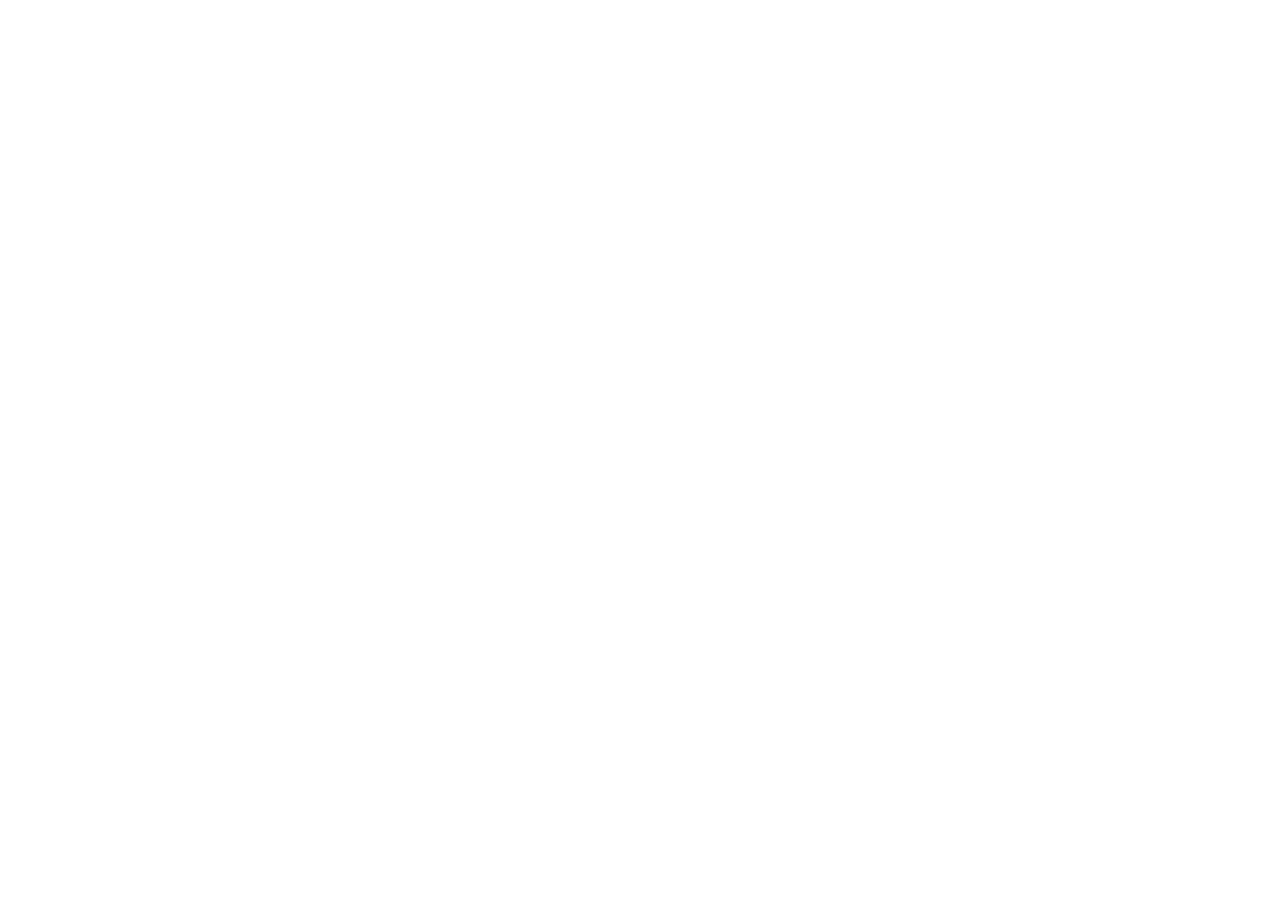
==== darkmode-js-toggle/index.html @ 079fb22a "Crete files w boilerplate for darkmode js toggle" ====
<!DOCTYPE html>
<html lang="en">
<head>
  <meta charset="UTF-8">
  <meta http-equiv="X-UA-Compatible" content="IE=edge">
  <meta name="viewport" content="width=device-width, initial-scale=1.0">
  <title>Dark Mode - JS toggle</title>
</head>

<body>

</body>
</html>
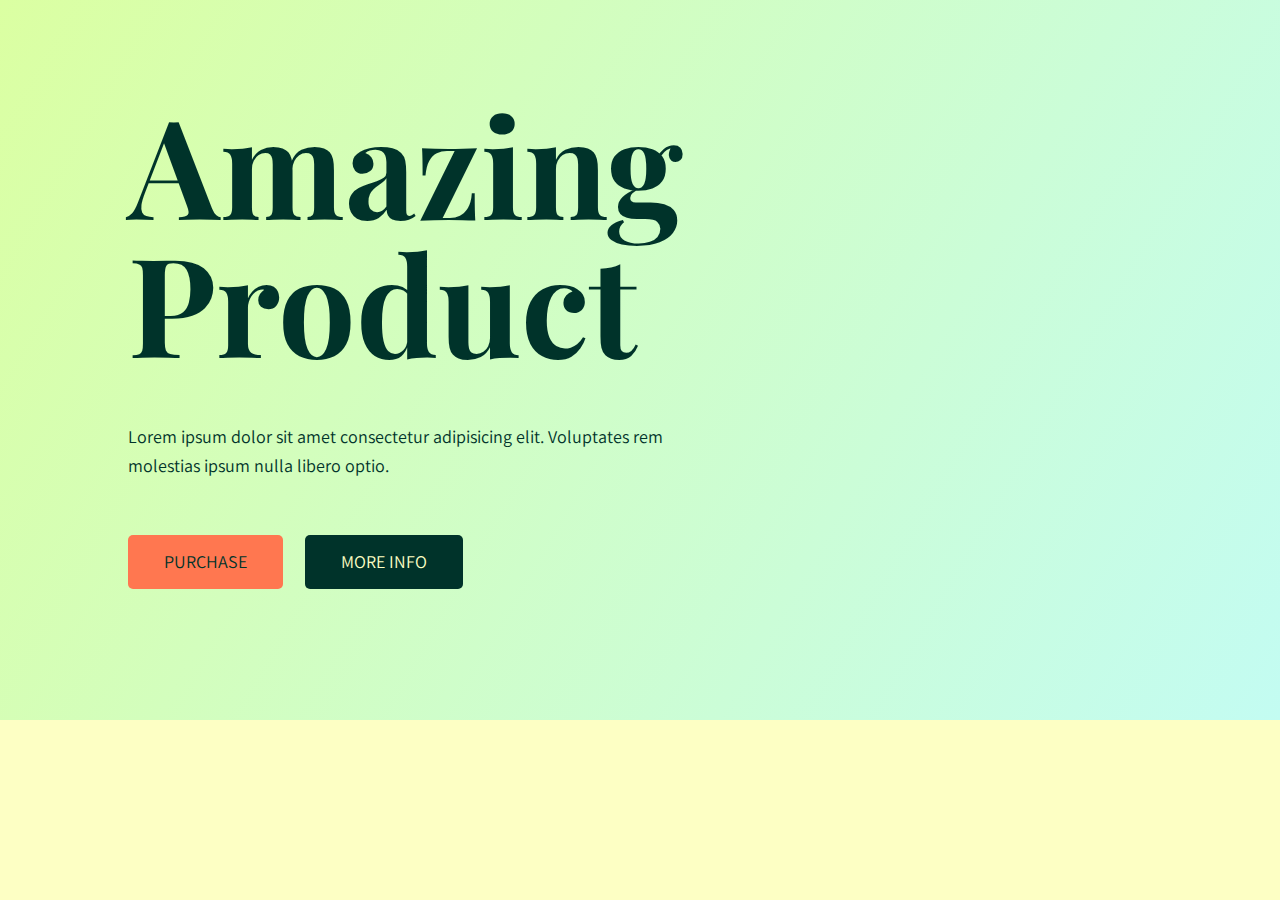
==== commit 52191adf: "Paste code from darkmode system toggle" ====
--- a/darkmode-js-toggle/index.html
+++ b/darkmode-js-toggle/index.html
@@ -4,10 +4,22 @@
   <meta charset="UTF-8">
   <meta http-equiv="X-UA-Compatible" content="IE=edge">
   <meta name="viewport" content="width=device-width, initial-scale=1.0">
+  <link rel="stylesheet" href="index.css">
+  <link rel="stylesheet" href="https://fonts.googleapis.com/css?family=Assistant:400,700|Playfair+Display:900">
   <title>Dark Mode - JS toggle</title>
 </head>
 
 <body>
-
+  <section class="section-intro">
+    <h1>Amazing Product</h1>
+    <p class="p-subtitle">
+      Lorem ipsum dolor sit amet consectetur adipisicing elit. Voluptates rem
+      molestias ipsum nulla libero optio.
+    </p>
+    <div class="btn-group">
+      <a href="#" class="a-btn a-btn--accent">Purchase</a>
+      <a href="#" class="a-btn a-btn--secondary">More info</a>
+    </div>
+  </section>
 </body>
 </html>
--- a/darkmode-js-toggle/index.css
+++ b/darkmode-js-toggle/index.css
@@ -0,0 +1,102 @@
+/* ###### */
+/* GLOBAL */
+/* ------ */
+:root {
+  --clr-light: #fdffc4;
+  --clr-dark: #00332a;
+  --clr-primary: #dbffa2;
+  --clr-secondary: #c3fcf2;
+  --clr-accent: #ff7750;
+
+  --background: var(--clr-light);
+  --color: var(--clr-dark);
+
+  --ff-body: "Assistant", sans-serif;
+  --ff-title: "Playfair Display", serif;
+
+  font-size: 100%;
+}
+
+*,
+*::after,
+*::before {
+  /* border: 1px dotted hotpink; */
+  box-sizing: border-box;
+}
+
+body {
+  background: var(--background);
+  color: var(--color);
+  font-family: var(--ff-body);
+  font-size: 18px;
+  line-height: 1.6;
+  margin: 0;
+}
+
+
+/* ########## */
+/* TYPOGRAPHY */
+/* ---------- */
+h1 {
+  font-size: calc(3rem + 7vw);
+  font-family: var(--ff-title);
+  line-height: 1;
+  margin: 0 0 0.25em;
+}
+
+.p-subtitle {
+  max-width: 600px;
+}
+
+
+/* ################# */
+/* ANCHORS & BUTTONS */
+/* ----------------- */
+.a-btn+.a-btn {
+  margin-left: 1em
+}
+
+.a-btn {
+  border-radius: 5px;
+  display: inline-block;
+  line-height: 1;
+  padding: 1em 2em;
+  text-decoration: none;
+  text-transform: uppercase;
+}
+
+.a-btn--secondary {
+  background: var(--color);
+  color: var(--background);
+}
+
+.a-btn--accent {
+  background: var(--clr-accent);
+  color: var(--color);
+}
+
+
+/* ###### */
+/* LAYOUT */
+/* ------ */
+.btn-group {
+  margin: 2em 0;
+}
+
+.section-intro {
+  align-content: center;
+  background: linear-gradient(120deg, var(--clr-primary), var(--clr-secondary));
+  display: grid;
+  grid-template-columns: minmax(2em, 1fr) minmax(80vw, 860px) minmax(2em, 1fr);
+  height: 80vh;
+  padding: 10em 0;
+}
+
+.section-intro>* {
+  grid-column: 2 / 3;
+}
+
+
+/* ##### */
+/* UTILS */
+/* ----- */
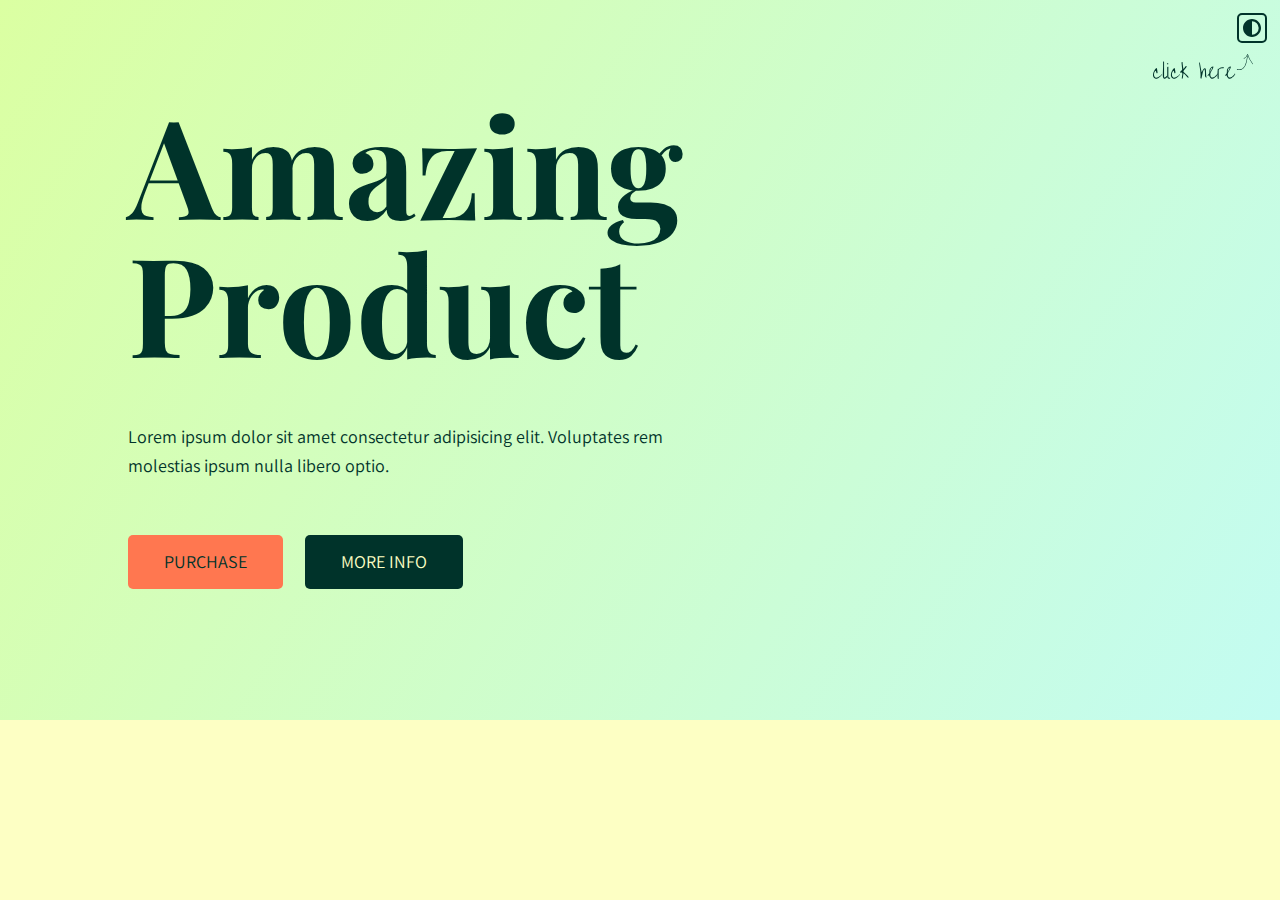
==== commit 644e12e3: "Make dark mode js toggle work" ====
--- a/darkmode-js-toggle/index.html
+++ b/darkmode-js-toggle/index.html
@@ -6,6 +6,7 @@
   <meta name="viewport" content="width=device-width, initial-scale=1.0">
   <link rel="stylesheet" href="index.css">
   <link rel="stylesheet" href="https://fonts.googleapis.com/css?family=Assistant:400,700|Playfair+Display:900">
+  <script src="index.js" defer></script>
   <title>Dark Mode - JS toggle</title>
 </head>
 
@@ -21,5 +22,51 @@
       <a href="#" class="a-btn a-btn--secondary">More info</a>
     </div>
   </section>
+
+  <button id="dark-mode-toggle" class="dark-mode-toggle">
+    <svg width="100%" xmlns="http://www.w3.org/2000/svg" viewBox="0 0 496 496">
+      <path fill="currentColor"
+        d="M8,256C8,393,119,504,256,504S504,393,504,256,393,8,256,8,8,119,8,256ZM256,440V72a184,184,0,0,1,0,368Z"
+        transform="translate(-8 -8)" />
+    </svg>
+  </button>
+
+  <div class="click-here">
+    <svg fill="var(--color)" xmlns="http://www.w3.org/2000/svg" viewBox="0 0 542.09 136.36">
+      <path
+        d="M291.71,304.72a16.26,16.26,0,0,1-5.36-6.76,24.16,24.16,0,0,1-1.8-8.61,36.56,36.56,0,0,1,1-9.56,61.81,61.81,0,0,1,3.05-9.51,65.94,65.94,0,0,1,4.26-8.56,45.92,45.92,0,0,1,4.76-6.71,17.49,17.49,0,0,1,4.51-3.9q2.1-1.15,3.4-.15.2,1.1.75,4.05t1.1,6.31q.55,3.36,1,6.31t.65,4.05a12.52,12.52,0,0,1,.1,2.75,7.84,7.84,0,0,1-.6,2.6,3.29,3.29,0,0,1-1.65,1.7,4.18,4.18,0,0,1-3.05-.05q-.1-.7-.55-2.4t-1-3.65q-.55-2-1.1-3.7t-.75-2.45l-1.7-1.7a16.09,16.09,0,0,0-5.16,6,31.66,31.66,0,0,0-3.4,17.57,21.17,21.17,0,0,0,2.3,8,12.23,12.23,0,0,0,5.21,5.21q3.35,1.75,8.41.55t11.86-5.86a96.74,96.74,0,0,0,15.52-14.07v3.5a6.06,6.06,0,0,1-1.2,1.8q-1.2,1.5-2.9,3.45t-3.45,3.85q-1.75,1.9-3,3a61.21,61.21,0,0,1-7.06,5.71,29.69,29.69,0,0,1-7.76,3.9,19.38,19.38,0,0,1-8.16.85A16.71,16.71,0,0,1,291.71,304.72Z"
+        transform="translate(-284.53 -174.12)" />
+      <path
+        d="M342.87,306.52a8.19,8.19,0,0,1-3.25-4.35,31.19,31.19,0,0,1-1.5-6.21,44.33,44.33,0,0,1-.45-6.06V285.7q0-1.1.1-4.46t.3-7.81q.2-4.45.4-9.51t.4-9.51q.2-4.45.35-7.76t.15-4.41q0-1.5,0-5.21t.05-7.86q0-4.15-.05-7.86t0-5.21a11,11,0,0,1,2.6-1.5,2.67,2.67,0,0,1,1.8-.15q.8.25.8,1.65v81.7a4,4,0,0,0,.45,1.65,5.82,5.82,0,0,0,1.15,1.65,2.92,2.92,0,0,0,1.65.85,2.37,2.37,0,0,0,2-.75l12.11-10.31a10.67,10.67,0,0,1-.1,4.81,16.13,16.13,0,0,1-2,4.71,18.13,18.13,0,0,1-3.35,4,15,15,0,0,1-4.3,2.75,11.54,11.54,0,0,1-4.71.9A8.37,8.37,0,0,1,342.87,306.52Z"
+        transform="translate(-284.53 -174.12)" />
+      <path
+        d="M360,228.23q0-2.9,2.3-3.75a6,6,0,0,1,4.71.25V230a4.74,4.74,0,0,1-1.05.15c-.5,0-1,.05-1.6.05s-1.1,0-1.6-.05a4.73,4.73,0,0,1-1.05-.15,2.58,2.58,0,0,1-1.05-.8C360.2,228.77,360,228.43,360,228.23Zm3.5,74.79a9.15,9.15,0,0,1-.5-1.55q-.3-1.15-.6-2.55t-.5-2.7a13.83,13.83,0,0,1-.2-1.9V245.65a1.42,1.42,0,0,1,.9-1.4,5.66,5.66,0,0,1,2.05-.45,14.47,14.47,0,0,1,2.1.05l1.05.1v53.86a3.79,3.79,0,0,0,1.1,2.8,8.3,8.3,0,0,0,2.6,1.75,10.1,10.1,0,0,0,3.1.8,7.68,7.68,0,0,0,2.7-.15q1.4,2.1-.05,3.35a6.7,6.7,0,0,1-4.1,1.4,12.71,12.71,0,0,1-5.51-1A7.65,7.65,0,0,1,363.49,303Z"
+        transform="translate(-284.53 -174.12)" />
+      <path
+        d="M388.72,304.72a16.26,16.26,0,0,1-5.36-6.76,24.16,24.16,0,0,1-1.8-8.61,36.56,36.56,0,0,1,1-9.56,61.81,61.81,0,0,1,3.05-9.51,65.94,65.94,0,0,1,4.26-8.56,45.92,45.92,0,0,1,4.76-6.71,17.49,17.49,0,0,1,4.51-3.9q2.1-1.15,3.4-.15.2,1.1.75,4.05t1.1,6.31q.55,3.36,1,6.31t.65,4.05a12.52,12.52,0,0,1,.1,2.75,7.84,7.84,0,0,1-.6,2.6,3.29,3.29,0,0,1-1.65,1.7,4.18,4.18,0,0,1-3.05-.05q-.1-.7-.55-2.4t-1-3.65q-.55-2-1.1-3.7t-.75-2.45l-1.7-1.7a16.09,16.09,0,0,0-5.16,6,31.66,31.66,0,0,0-3.4,17.57,21.17,21.17,0,0,0,2.3,8,12.23,12.23,0,0,0,5.21,5.21q3.35,1.75,8.41.55T415,296.26a96.74,96.74,0,0,0,15.52-14.07v3.5a6.06,6.06,0,0,1-1.2,1.8q-1.2,1.5-2.9,3.45t-3.45,3.85q-1.75,1.9-3,3a61.21,61.21,0,0,1-7.06,5.71,29.69,29.69,0,0,1-7.76,3.9,19.38,19.38,0,0,1-8.16.85A16.71,16.71,0,0,1,388.72,304.72Z"
+        transform="translate(-284.53 -174.12)" />
+      <path
+        d="M441.08,301.22a34.43,34.43,0,0,1,.75-4.66q.65-3.05,1.2-6.51a60.65,60.65,0,0,0,.7-6.86,15.84,15.84,0,0,0-.65-5.76,4.84,4.84,0,0,0-2.85-3.15q-2.05-.8-6,.9-2.2-.6-2.5-1.7a3.12,3.12,0,0,1,.6-2.5,19,19,0,0,1,2.55-3.05q1.65-1.65,3.35-3.4t3.05-3.45a6.76,6.76,0,0,0,1.55-3.3q-.1-.8-.35-3.5t-.65-6.26q-.4-3.55-.75-7.56t-.75-7.61q-.4-3.6-.65-6.26t-.35-3.55a11.86,11.86,0,0,1,.05-2.45,4.07,4.07,0,0,1,.75-2,2.8,2.8,0,0,1,1.65-1.05,5.07,5.07,0,0,1,2.75.35q.5,3.81,1,8.61t1.1,9.91q.6,5.11,1.35,10.21t1.75,9.51a14.42,14.42,0,0,0,2.4-2.75q1.4-2,3-4.31t3.35-4.71a26.51,26.51,0,0,1,3.35-3.8,6.35,6.35,0,0,1,3-1.7q1.4-.25,2.3,1.55a2.3,2.3,0,0,1,.1.85,3.29,3.29,0,0,1-.1,1,22.09,22.09,0,0,1-4.15,7.41q-2.85,3.41-5.81,6.61a50.94,50.94,0,0,0-5.16,6.56,13.46,13.46,0,0,0-2.3,7.16q.9.8,2.6,2.6l8.71,8.71q2.5,2.4,4.71,4.66t3.9,4.05l2.6,2.5q.6.6,1.9,2a18.16,18.16,0,0,1,2.3,3,6.75,6.75,0,0,1,1.1,3.1q.1,1.5-1.8,2.5a3.67,3.67,0,0,1-1.7,0q-5.11-6.41-11.26-13a82.87,82.87,0,0,0-13.07-11.36q-.1.9-.3,2.8t-.55,4.31q-.35,2.4-.7,5.06t-.75,5.06q-.4,2.4-.7,4.3t-.5,2.8a9,9,0,0,1-.55,1.55,11.52,11.52,0,0,1-1.15,2.05,5.41,5.41,0,0,1-1.6,1.55,1.85,1.85,0,0,1-1.9.05q0-.4-.05-1.35t0-2.1q0-1.15,0-2.15T441.08,301.22Z"
+        transform="translate(-284.53 -174.12)" />
+      <path
+        d="M541.9,304.72a155.32,155.32,0,0,0,.45-20.32q-.45-9.71-1.65-19.32t-2.8-19.52q-1.6-9.91-2.9-20.82c0-.2,0-.53-.05-1s-.05-1-.05-1.55,0-1.08.05-1.55.05-.8.05-1h3.5q.3,1.8,1,5.61t1.5,8.61q.85,4.81,1.8,10.11t1.8,10.11q.85,4.81,1.55,8.61t1.1,5.61a4,4,0,0,0,.25,1.05q.25.75.5,1.55t.5,1.55a4.71,4.71,0,0,0,.45,1.05q.3-.8,1.25-2.75l2.05-4.21q1.1-2.25,2.1-4.21t1.5-2.75a22.15,22.15,0,0,1,4.11-5.31,11.23,11.23,0,0,1,4.91-3,4.33,4.33,0,0,1,4.25,1.15q1.85,1.75,2.35,7.16.1,1.3.25,4t.35,6.16q.2,3.45.4,7.26t.35,7.21q.15,3.41.3,6.11t.15,4a9.71,9.71,0,0,1,1.65,3.25,6.49,6.49,0,0,1,.05,3.65,4,4,0,0,1-3.4-.1,7.3,7.3,0,0,1-2.4-2.25,15.7,15.7,0,0,1-1.7-3.25l-1.2-3.1q.2-3.8.3-8.21t-.05-9q-.15-4.55-.6-9.06a71.26,71.26,0,0,0-1.35-8.51,2.66,2.66,0,0,0-3.35.7,15.57,15.57,0,0,0-2.9,4.86,64.26,64.26,0,0,0-2.55,7.66q-1.2,4.41-2.3,9.26t-2.15,9.66q-1.05,4.81-2,8.71a62.66,62.66,0,0,1-1.9,6.51q-1,2.6-2,3.1Z"
+        transform="translate(-284.53 -174.12)" />
+      <path
+        d="M599.27,306.52a25.37,25.37,0,0,1-6.66-7.76,40.35,40.35,0,0,1-3.75-9.56,9.6,9.6,0,0,1-1.8,1.1,17.12,17.12,0,0,1-2.45,1,13.58,13.58,0,0,1-2.45.55,2.47,2.47,0,0,1-1.75-.25q-.55-.4-.3-1.35A9,9,0,0,1,582,287.4a11.58,11.58,0,0,1,1.25-1.3l2.25-2.15q1.2-1.15,2.2-2.2a15.17,15.17,0,0,0,1.2-1.35,17.1,17.1,0,0,0,1.35-5.51q.25-3,.3-6.26t.35-6.46a19.84,19.84,0,0,1,1.5-6,18,18,0,0,1,2.65-4,43.46,43.46,0,0,1,4.41-4.56,49.25,49.25,0,0,1,5-4,13.19,13.19,0,0,1,4.41-2.15,2.34,2.34,0,0,1,2.7.9q.85,1.3-.05,5a36.48,36.48,0,0,1-3.35,8.56q-2.25,4.16-4.66,8.21t-4.56,8.06a31.21,31.21,0,0,0-3.05,8.11,24.48,24.48,0,0,0-.5,5.36,28.29,28.29,0,0,0,.7,6.26,18,18,0,0,0,2.3,5.66,8.4,8.4,0,0,0,4.41,3.55,11.76,11.76,0,0,0,6.41.6,20.6,20.6,0,0,0,6.26-2.3,31.45,31.45,0,0,0,5.86-4.25A70.45,70.45,0,0,0,626.5,290q2.4-2.7,4.3-5.26t3.2-4.35l1.7,1.8q.7.6-.85,3.4a42.55,42.55,0,0,1-4.5,6.36,77.17,77.17,0,0,1-7,7.26,48.07,48.07,0,0,1-8.26,6.21,23.14,23.14,0,0,1-8.41,3.1A9.41,9.41,0,0,1,599.27,306.52ZM595.87,263a12.86,12.86,0,0,0-.15,1.75q-.05,1.25,0,2.65t0,2.6a12.42,12.42,0,0,0,.15,1.7,128.28,128.28,0,0,0,6-11.71,75.67,75.67,0,0,0,4.41-12.52,12.23,12.23,0,0,0-4.16,2.45,16.47,16.47,0,0,0-3.15,3.8,20.72,20.72,0,0,0-2.05,4.56A27.92,27.92,0,0,0,595.87,263Z"
+        transform="translate(-284.53 -174.12)" />
+      <path
+        d="M640.82,307.13q-1.6,3.3-2.7,3.35t-1.85-2.2a32.15,32.15,0,0,1-1.2-6.36q-.45-4.1-.6-9.11t-.05-10.51q.1-5.51.35-10.61t.65-9.36q.4-4.25.85-6.71t1-2.65q.5-.2,1,2.7a70.83,70.83,0,0,1,6.91-4.56,48.45,48.45,0,0,1,7.66-3.6,32.48,32.48,0,0,1,8-1.85,20.73,20.73,0,0,1,7.86.7,6.41,6.41,0,0,1,.1,3,2.61,2.61,0,0,1-1.9,2.2,23.69,23.69,0,0,0-4.21-.3,40.48,40.48,0,0,0-5.51.4,36.32,36.32,0,0,0-5.81,1.3,22.86,22.86,0,0,0-5.26,2.35,12.84,12.84,0,0,0-3.8,3.5,8.19,8.19,0,0,0-1.45,4.86Z"
+        transform="translate(-284.53 -174.12)" />
+      <path
+        d="M694,306.52a25.37,25.37,0,0,1-6.66-7.76,40.35,40.35,0,0,1-3.75-9.56,9.6,9.6,0,0,1-1.8,1.1,17.12,17.12,0,0,1-2.45,1,13.58,13.58,0,0,1-2.45.55,2.47,2.47,0,0,1-1.75-.25q-.55-.4-.3-1.35a9,9,0,0,1,1.85-2.85,11.58,11.58,0,0,1,1.25-1.3l2.25-2.15q1.2-1.15,2.2-2.2a15.17,15.17,0,0,0,1.2-1.35,17.1,17.1,0,0,0,1.35-5.51q.25-3,.3-6.26t.35-6.46a19.84,19.84,0,0,1,1.5-6,18,18,0,0,1,2.65-4,43.46,43.46,0,0,1,4.41-4.56,49.25,49.25,0,0,1,5-4,13.19,13.19,0,0,1,4.41-2.15,2.34,2.34,0,0,1,2.7.9q.85,1.3-.05,5a36.48,36.48,0,0,1-3.35,8.56q-2.25,4.16-4.66,8.21t-4.56,8.06a31.21,31.21,0,0,0-3.05,8.11,24.48,24.48,0,0,0-.5,5.36,28.29,28.29,0,0,0,.7,6.26,18,18,0,0,0,2.3,5.66,8.4,8.4,0,0,0,4.41,3.55,11.76,11.76,0,0,0,6.41.6,20.6,20.6,0,0,0,6.26-2.3,31.45,31.45,0,0,0,5.86-4.25,70.45,70.45,0,0,0,5.21-5.26q2.4-2.7,4.3-5.26t3.2-4.35l1.7,1.8q.7.6-.85,3.4a42.55,42.55,0,0,1-4.5,6.36,77.17,77.17,0,0,1-7,7.26,48.07,48.07,0,0,1-8.26,6.21,23.14,23.14,0,0,1-8.41,3.1A9.41,9.41,0,0,1,694,306.52ZM690.58,263a12.86,12.86,0,0,0-.15,1.75q-.05,1.25,0,2.65t0,2.6a12.42,12.42,0,0,0,.15,1.7,128.28,128.28,0,0,0,6-11.71A75.67,75.67,0,0,0,701,247.45a12.23,12.23,0,0,0-4.16,2.45,16.47,16.47,0,0,0-3.15,3.8,20.72,20.72,0,0,0-2.05,4.56A27.92,27.92,0,0,0,690.58,263Z"
+        transform="translate(-284.53 -174.12)" />
+      <path
+        d="M741,260.37c8.49.66,17.29.89,25.25-2.59,7.12-3.12,12.78-8.87,16.84-15.42,4.94-8,7.5-17.16,9.63-26.21,2.54-10.79,4.49-21.7,6-32.68.25-1.89-2.64-2.7-2.89-.8-2.4,17.74-4.88,37.62-12.9,53.83-3.48,7-8.54,13.49-15.49,17.37-8.08,4.5-17.48,4.2-26.4,3.5-1.93-.15-1.92,2.85,0,3Z"
+        transform="translate(-284.53 -174.12)" />
+      <path
+        d="M778.6,200a41.51,41.51,0,0,0,20.63-24h-2.89a147.34,147.34,0,0,0,27.79,52.82c1.23,1.49,3.34-.64,2.12-2.12a143.69,143.69,0,0,1-27-51.49,1.51,1.51,0,0,0-2.89,0,38.47,38.47,0,0,1-19.26,22.25c-1.72.88-.2,3.47,1.51,2.59Z"
+        transform="translate(-284.53 -174.12)" />
+    </svg>
+  </div>
 </body>
 </html>
--- a/darkmode-js-toggle/index.css
+++ b/darkmode-js-toggle/index.css
@@ -33,6 +33,17 @@
   margin: 0;
 }
 
+.darkmode {
+  --clr-light: #fdffc4;
+  --clr-dark: #00332a;
+  --clr-primary: #202302;
+  --clr-secondary: #00100d;
+  --clr-accent: #ff7750;
+
+  --background: var(--clr-dark);
+  --color: var(--clr-light);
+}
+
 
 /* ########## */
 /* TYPOGRAPHY */
@@ -44,17 +55,13 @@
   margin: 0 0 0.25em;
 }
 
-.p-subtitle {
-  max-width: 600px;
-}
+.p-subtitle { max-width: 600px; }
 
 
 /* ################# */
 /* ANCHORS & BUTTONS */
 /* ----------------- */
-.a-btn+.a-btn {
-  margin-left: 1em
-}
+.a-btn + .a-btn { margin-left: 1em }
 
 .a-btn {
   border-radius: 5px;
@@ -75,12 +82,35 @@
   color: var(--color);
 }
 
+.dark-mode-toggle {
+  position: absolute;
+  z-index: 100;
+  top: 1em;
+  right: 1em;
+  color: var(--foreground);
+  border: 2px solid currentColor;
+  padding: 4px;
+  background: transparent;
+  cursor: pointer;
+  border-radius: 5px;
+  width: 30px;
+  height: 30px;
+}
+
 
 /* ###### */
 /* LAYOUT */
 /* ------ */
-.btn-group {
-  margin: 2em 0;
+.section-intro > * { grid-column: 2 / 3; }
+
+.btn-group { margin: 2em 0; }
+
+.click-here {
+  /* SVG icon from Font Awesome */
+  width: 100px;
+  right: 1.5em;
+  position: absolute;
+  top: 3em;
 }
 
 .section-intro {
@@ -92,10 +122,6 @@
   padding: 10em 0;
 }
 
-.section-intro>* {
-  grid-column: 2 / 3;
-}
-
 
 /* ##### */
 /* UTILS */
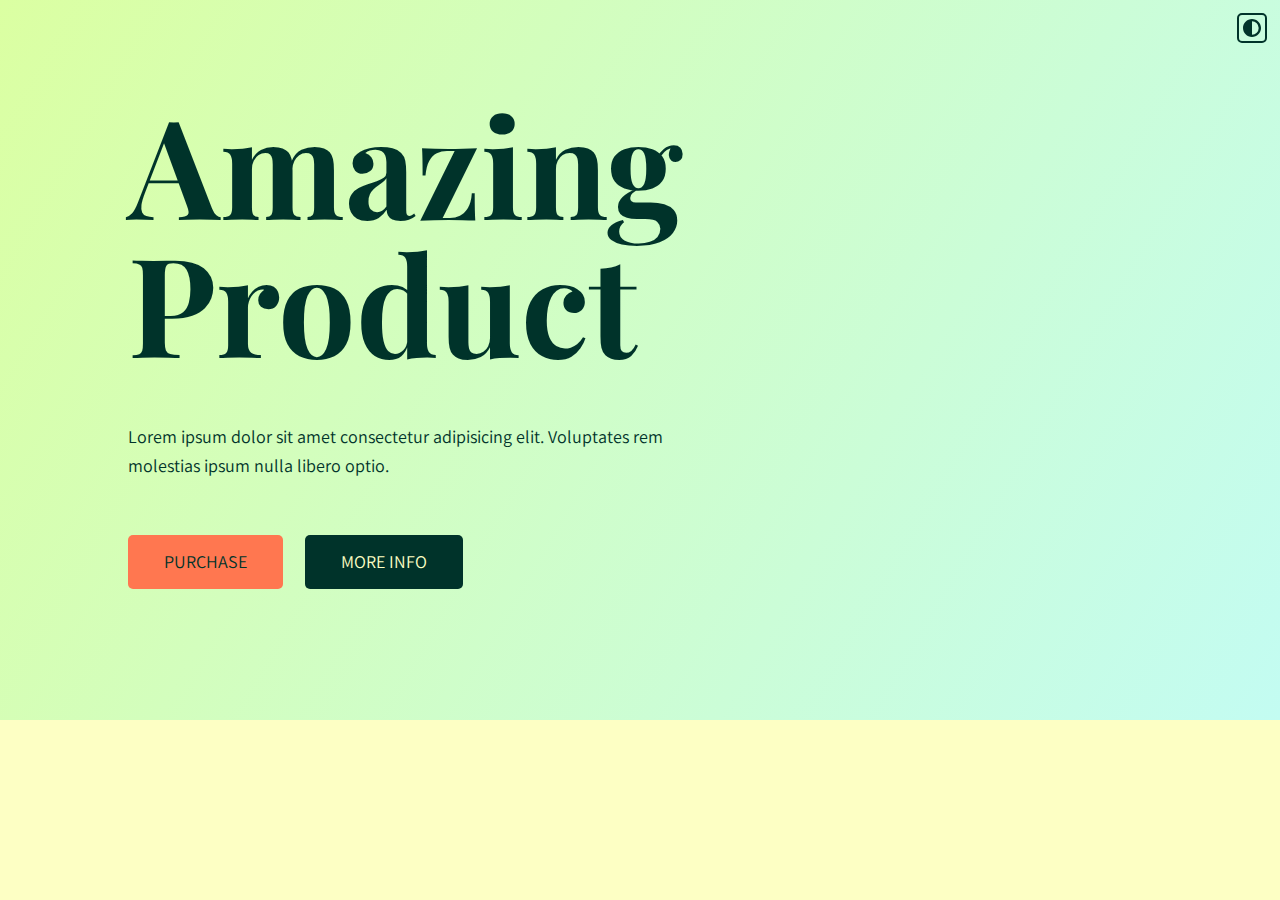
==== commit 15847cd1: "Comment out click-here" ====
--- a/darkmode-js-toggle/index.html
+++ b/darkmode-js-toggle/index.html
@@ -23,7 +23,7 @@
     </div>
   </section>
 
-  <button id="dark-mode-toggle" class="dark-mode-toggle">
+  <button id="btn-dark-mode-toggle" class="btn-dark-mode-toggle">
     <svg width="100%" xmlns="http://www.w3.org/2000/svg" viewBox="0 0 496 496">
       <path fill="currentColor"
         d="M8,256C8,393,119,504,256,504S504,393,504,256,393,8,256,8,8,119,8,256ZM256,440V72a184,184,0,0,1,0,368Z"
@@ -31,7 +31,7 @@
     </svg>
   </button>
 
-  <div class="click-here">
+  <!-- <div class="click-here">
     <svg fill="var(--color)" xmlns="http://www.w3.org/2000/svg" viewBox="0 0 542.09 136.36">
       <path
         d="M291.71,304.72a16.26,16.26,0,0,1-5.36-6.76,24.16,24.16,0,0,1-1.8-8.61,36.56,36.56,0,0,1,1-9.56,61.81,61.81,0,0,1,3.05-9.51,65.94,65.94,0,0,1,4.26-8.56,45.92,45.92,0,0,1,4.76-6.71,17.49,17.49,0,0,1,4.51-3.9q2.1-1.15,3.4-.15.2,1.1.75,4.05t1.1,6.31q.55,3.36,1,6.31t.65,4.05a12.52,12.52,0,0,1,.1,2.75,7.84,7.84,0,0,1-.6,2.6,3.29,3.29,0,0,1-1.65,1.7,4.18,4.18,0,0,1-3.05-.05q-.1-.7-.55-2.4t-1-3.65q-.55-2-1.1-3.7t-.75-2.45l-1.7-1.7a16.09,16.09,0,0,0-5.16,6,31.66,31.66,0,0,0-3.4,17.57,21.17,21.17,0,0,0,2.3,8,12.23,12.23,0,0,0,5.21,5.21q3.35,1.75,8.41.55t11.86-5.86a96.74,96.74,0,0,0,15.52-14.07v3.5a6.06,6.06,0,0,1-1.2,1.8q-1.2,1.5-2.9,3.45t-3.45,3.85q-1.75,1.9-3,3a61.21,61.21,0,0,1-7.06,5.71,29.69,29.69,0,0,1-7.76,3.9,19.38,19.38,0,0,1-8.16.85A16.71,16.71,0,0,1,291.71,304.72Z"
@@ -67,6 +67,6 @@
         d="M778.6,200a41.51,41.51,0,0,0,20.63-24h-2.89a147.34,147.34,0,0,0,27.79,52.82c1.23,1.49,3.34-.64,2.12-2.12a143.69,143.69,0,0,1-27-51.49,1.51,1.51,0,0,0-2.89,0,38.47,38.47,0,0,1-19.26,22.25c-1.72.88-.2,3.47,1.51,2.59Z"
         transform="translate(-284.53 -174.12)" />
     </svg>
-  </div>
+  </div> -->
 </body>
 </html>
--- a/darkmode-js-toggle/index.css
+++ b/darkmode-js-toggle/index.css
@@ -34,11 +34,8 @@
 }
 
 .darkmode {
-  --clr-light: #fdffc4;
-  --clr-dark: #00332a;
   --clr-primary: #202302;
   --clr-secondary: #00100d;
-  --clr-accent: #ff7750;
 
   --background: var(--clr-dark);
   --color: var(--clr-light);
@@ -82,19 +79,20 @@
   color: var(--color);
 }
 
-.dark-mode-toggle {
+.btn-dark-mode-toggle {
+  /* SVG icon from Font Awesome */
+  background: transparent;
+  border: 2px solid currentColor;
+  border-radius: 5px;
+  color: var(--color);
+  cursor: pointer;
+  height: 30px;
+  padding: 4px;
   position: absolute;
+  right: 1em;
+  top: 1em;
+  width: 30px;
   z-index: 100;
-  top: 1em;
-  right: 1em;
-  color: var(--foreground);
-  border: 2px solid currentColor;
-  padding: 4px;
-  background: transparent;
-  cursor: pointer;
-  border-radius: 5px;
-  width: 30px;
-  height: 30px;
 }
 
 
@@ -105,13 +103,12 @@
 
 .btn-group { margin: 2em 0; }
 
-.click-here {
-  /* SVG icon from Font Awesome */
+/* .click-here {
+  position: absolute;
+  right: 1.5em;
+  top: 3em;
   width: 100px;
-  right: 1.5em;
-  position: absolute;
-  top: 3em;
-}
+} */
 
 .section-intro {
   align-content: center;
